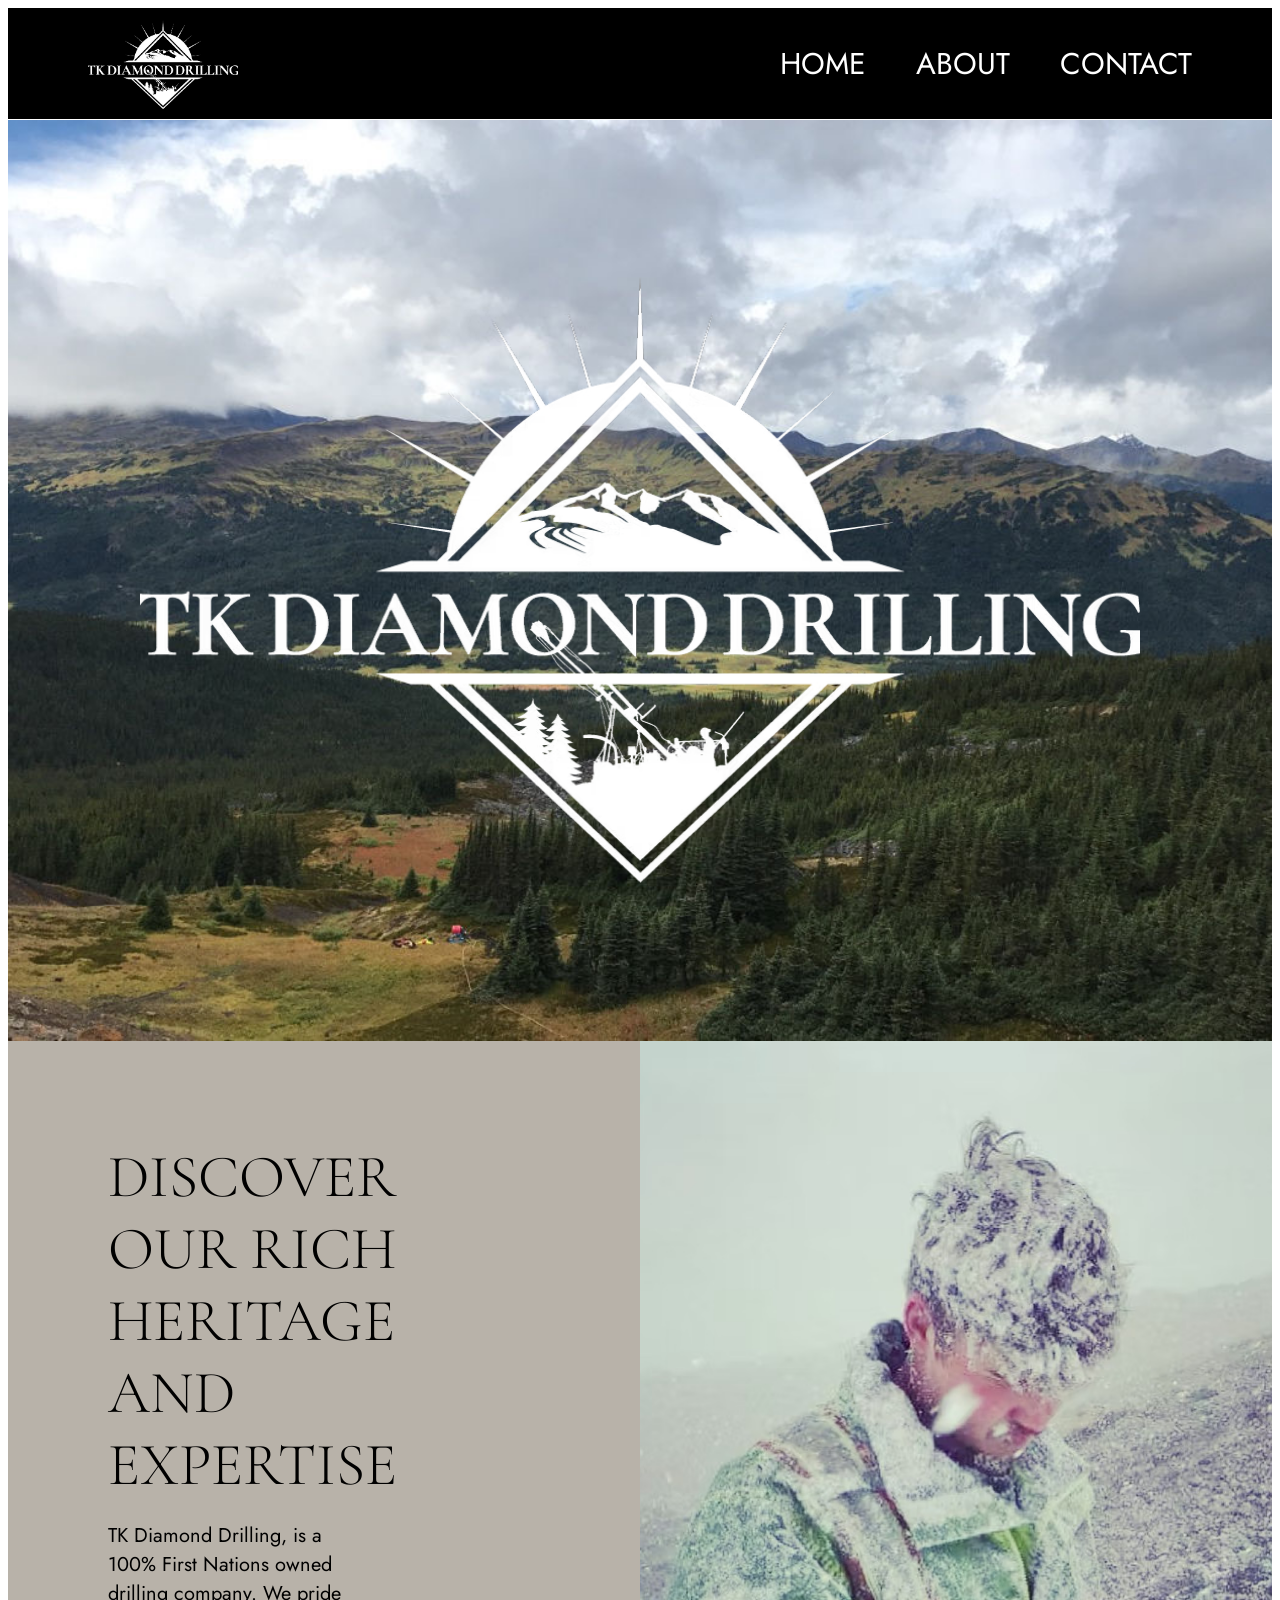
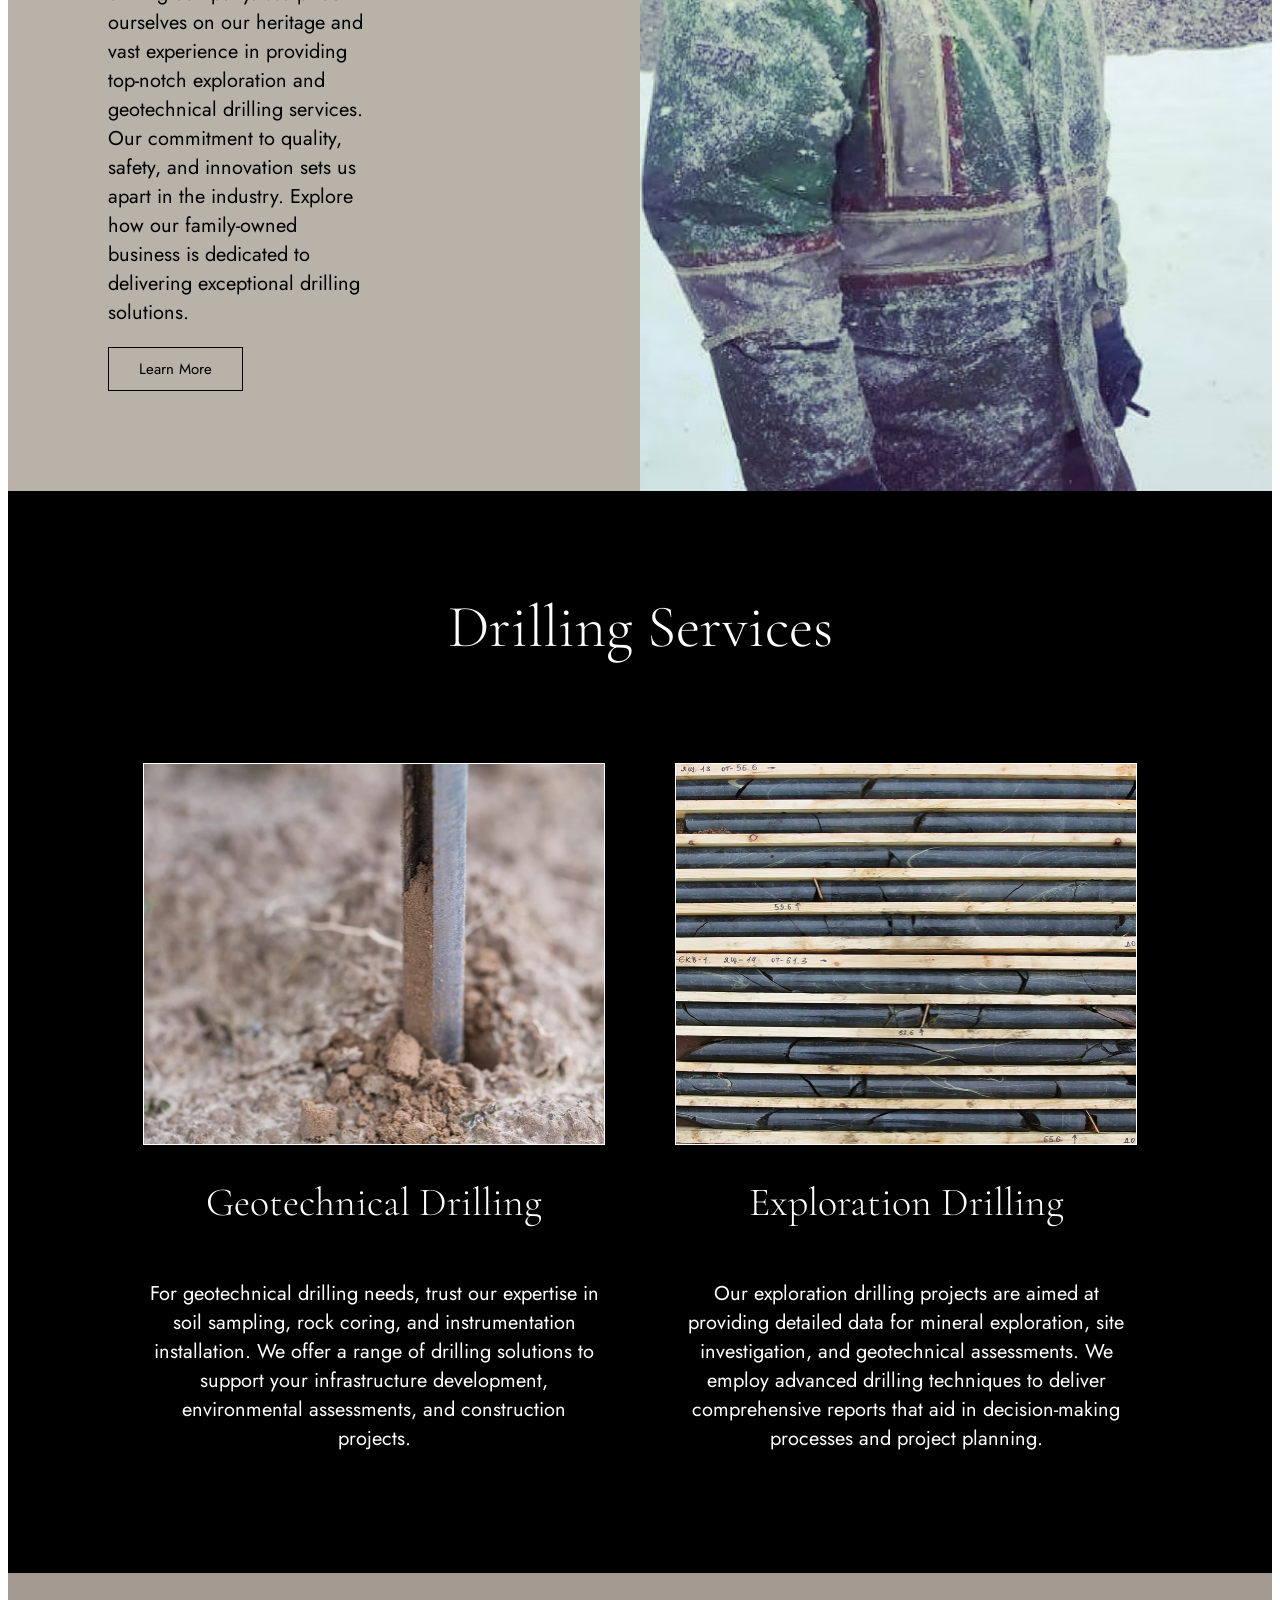
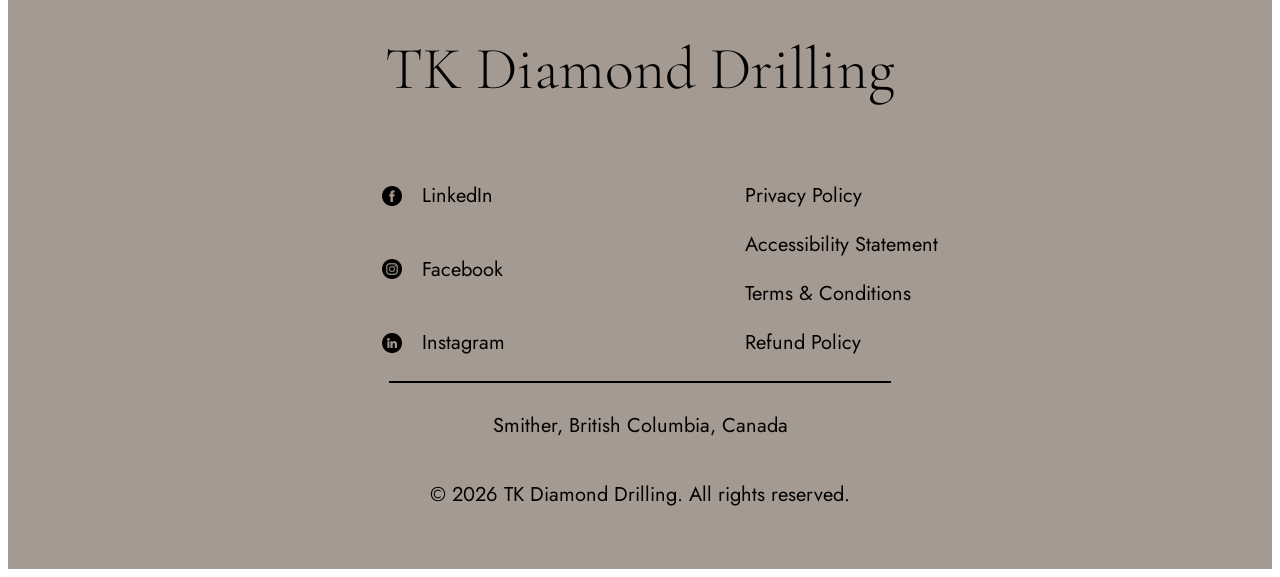
==== views/index.html @ 130ad06e "Initial Commit" ====
<!-- tkdiamonddrilling -->
<!DOCTYPE html>
<html>

    <head>
        <title>Home | TK Diamond Drilling</title>
        <link rel="stylesheet" href="../style.css">
    </head>

    <body class="index">

        <header>
            <img id="header-logo" src="../assets/photos/logo.avif" alt="logo">
            <nav>
                <ul id="site-pages">
                    <li><a href="index.html">HOME</a></li>
                    <li><a href="about.html">ABOUT</a></li>
                    <li><a href="contact.html">CONTACT</a></li>
                </ul>
            </nav>
        </header>

        <main>

            <section id="section1">
                <img id="forest" src="../assets/photos/forest.jpeg">
                <img id="logo" src="../assets/photos/logo.avif">
            </section>

            <section id="section2">
                <div id="section2-left">
                    <h3>DISCOVER <br> OUR RICH <br> HERITAGE <br> AND <br> EXPERTISE</h3>
                    <p>TK Diamond Drilling, is a 100% First Nations owned drilling company. We pride ourselves on our heritage and vast experience in providing top-notch exploration and geotechnical drilling services. Our commitment to quality, safety, and innovation sets us apart in the industry. Explore how our family-owned business is dedicated to delivering exceptional drilling solutions. </p>
                    <a href="/">Learn More</a>
                </div>
                <div id="section2-right">
                    <img id="Tyrel_in_snow" src="../assets/photos/Tyrel_in_snow.jpg">
                </div>
            </section>

            <section id="section3">
                <h1>Drilling Services</h1>
                <div id="services">
                    <div id="section3-left">
                        <img id="geotechnical" src="../assets/photos/geotechnical.jpg">
                        <h2>Geotechnical Drilling</h2>
                        <p>For geotechnical drilling needs, trust our expertise in soil sampling, rock coring, and instrumentation installation. We offer a range of drilling solutions to support your infrastructure development, environmental assessments, and construction projects.</p>
                    </div>
                    <div id="section3-right">
                        <img id="exploration" src="../assets/photos/exploration.jpg">
                        <h2>Exploration Drilling</h2>
                        <p>Our exploration drilling projects are aimed at providing detailed data for mineral exploration, site investigation, and geotechnical assessments. We employ advanced drilling techniques to deliver comprehensive reports that aid in decision-making processes and project planning.</p>
                    </div>
                </div>
            </section>

        </main>

        <footer>
            <h3>TK Diamond Drilling</h3>
            <div>
                <ul>
                    <li>
                        <img id="linkedin-icon" src="../assets/icons/facebook.png">
                        <a href="/">LinkedIn</a>
                    </li>
                    <li>
                        <img id="facebook-icon" src="../assets/icons/instagram.png">
                        <a href="/">Facebook</a>
                    </li>
                    <li>
                        <img id="instagram-icon" src="../assets/icons/linkedin.png">
                        <a href="/">Instagram</a>
                    </li>
                </ul>
                <ul>
                    <li><a href="/">Privacy Policy</a></li>
                    <li><a href="/">Accessibility Statement</a></li>
                    <li><a href="/">Terms & Conditions</a></li>
                    <li><a href="/">Refund Policy</a></li>
                </ul>
            </div>
            <hr>
            <p>Smither, British Columbia, Canada</p>
            <p>&copy 2026 TK Diamond Drilling. All rights reserved.<p>
        </footer>
    </body>
</html>
---- style.css ----
/* at-rule: fonts */
@font-face {
    font-family: "Cormorant Garamond";
    src: url("fonts/CormorantGaramond-VariableFont_wght.ttf") format("truetype");
    font-weight: 100 900;
    font-style: normal;
    font-display: swap;
}
@font-face {
    font-family: "Jost";
    src: url("fonts/Jost-VariableFont_wght.ttf") format("truetype");
    font-weight: 100 900;
    font-style: normal;
    font-display: swap;
}
/* ********** Header and Footer ********** */
/* Header */
header {
    background-color: black;
    width: 100%;
    height: auto;
    display: flex;
    flex-direction: row;
    justify-content: space-between;
    box-sizing: border-box;
    align-items: center;
    padding-left: 80px;
    padding-right: 80px;
    padding-top: 10px;
    padding-bottom: 10px;
    border-bottom: 1px solid white;
}
nav ul{
    display: flex;
    flex-direction: row;
    justify-content: space-between;
    gap: 50px;
    list-style: none;
}
nav ul a{
    font-family: Jost, serif;
    font-size: 30px;
    color: white;
    text-decoration: none;
}
header img {
    width: 150px;
    height: auto;
}

/* Footer */
footer {
    color: black;
    background-color: rgb(165,154,145);
    display: flex;
    flex-direction: column;
    align-items: center;
}
footer h3 {
    font-family: "Cormorant Garamond", serif;
    font-size: 60px;
    font-weight: lighter;
    margin: 5;
}
footer div {
    display: flex;
    flex-direction: row;
    gap: 200px;
    font-family: Jost, serif;
}
footer div ul {
    list-style: none;
    display: flex;
    flex-direction: column;
    justify-content: space-between;
    gap: 20px;
}
footer div ul li {
    display: flex;
    flex-direction: row;
    gap: 20px;
    align-items: center;
}
footer img {
    width: 20px;
    height: auto;
}
footer a {
    text-decoration: none;
    color: inherit;
    font-size: 20px;
}
footer hr {
    width: 500px;
    border: 0.5px solid black;
}
footer p {
    font-family: Jost, serif;
    font-size: 20px;
    font-weight: light;
}

/* ********** Index ********** */
/* Section 1 */
.index #section1 {
    width: 100%;
    height: auto;
    position: relative;
}
.index #forest {
    width: 100%;
    height: auto;
    display: block;
}
.index #logo {
    width: 1000px;
    position: absolute;
    top: 50%;
    left: 50%;
    transform: translate(-50%, -50%);
}

/* Section 2 */
.index #section2 {
    width: 100%;
    height: auto;
    display: flex;
    flex-direction: row;
}
.index #section2 div{
    width: 50%;
    height: auto;
}
.index #section2-left {
    color: black;
    background-color: rgb(184,178,169);
    display: flex;
    flex-direction: column;
    justify-content: center;
    padding: 100px;
    box-sizing: border-box;
}
.index #section2-left h3 {
    font-family: "Cormorant Garamond", serif;
    font-size: 60px;
    font-weight: lighter;
    margin: 0;
}
.index #section2-left p {
    width: 60%;
    font-family: Jost, serif;
    font-size: 20px;
    font-weight: light;
}
.index #section2-left a {
    width: fit-content;
    height: auto;
    font-family: Jost, serif;
    font-size: 15px;
    font-weight: light;
    text-decoration: none;
    color: inherit;
    border: 1px solid black;
    padding-left: 30px;
    padding-right: 30px;
    padding-top: 10px;
    padding-bottom: 10px;
}
.index #section2-right img {
    width: 100%;
    height: 100%;
    object-fit: cover;
}

/* Section 3 */
.index #section3 {
    width: 100%;
    height: auto;
    display: flex;
    flex-direction: column;
    align-items: center;
    color: white;
    background-color: black;
    padding: 50px;
    box-sizing: border-box;
}
.index #services {
    width: 100%;
    height: auto;
    display: flex;
    flex-direction: row;
    padding: 50px;
    box-sizing: border-box;
}
.index #services div {
    width: 50%;
    height: auto;
    display: flex;
    flex-direction: column;
    align-items: center;
}
.index #services div img {
    width: 460px;
    height: 380px;
    border: 1px solid white;
}
.index #section3 h1 {
    font-family: "Cormorant Garamond", serif;
    font-size: 60px;
    font-weight: lighter;
}
.index #section3 h2 {
    font-family: "Cormorant Garamond", serif;
    font-size: 40px;
    font-weight: lighter;
}
.index #services div p {
    font-family: Jost, serif;
    font-size: 20px;
    font-weight: light;
    width: 460px;
    height: auto;
    text-align: center;
}

/* ********** About ********** */

/* Main */
.about main{
    color: white;
    background-color: black;
    display: flex;
    flex-direction: column;
    align-items: center;
    gap: 100px;
    box-sizing: border-box;
    padding-top: 100px;
    padding-bottom: 100px;
}

/* Section 1 */
.about #section1 {
    display: flex;
    flex-direction: column;
    align-items: center;
}
.about #section1 h1 {
    font-family: "Cormorant Garamond", serif;
    font-size: 60px;
    font-weight: lighter;

}
.about #lake {
    width: 1300px;
    height: auto;
}

/* Section 2 */
.about #section2 {
    width: 630px;
    height: auto;
    display: flex;
    flex-direction: column;
    text-align: center;
}
.about #section2 h2 {
    margin: 0;
    font-family: "Cormorant Garamond", serif;
    font-size: 40px;
    font-weight: lighter;
}
.about #section2 hr {
    width: 30px;
    border: 1.5px solid white;
}
.about #section2 p {
    font-family: Jost, serif;
    font-size: 20px;
    font-weight: light;
}

/* Section 3 */
.about #section3 {
    display: flex;
    flex-direction: column;
    align-items: center;
    text-align: center;
}
.about h2 {
    margin: 0;
    font-family: "Cormorant Garamond", serif;
    font-size: 40px;
    font-weight: lighter;
}
.about #section3 hr {
    width: 30px;
    border: 1.5px solid white;
}
.about figcaption {
    font-family: Jost;
    font-size: 30px;
    font-weight: 300;
}
.about #section3 figure img {
    width: 400px;
    height: auto;
    margin: 30px;
}
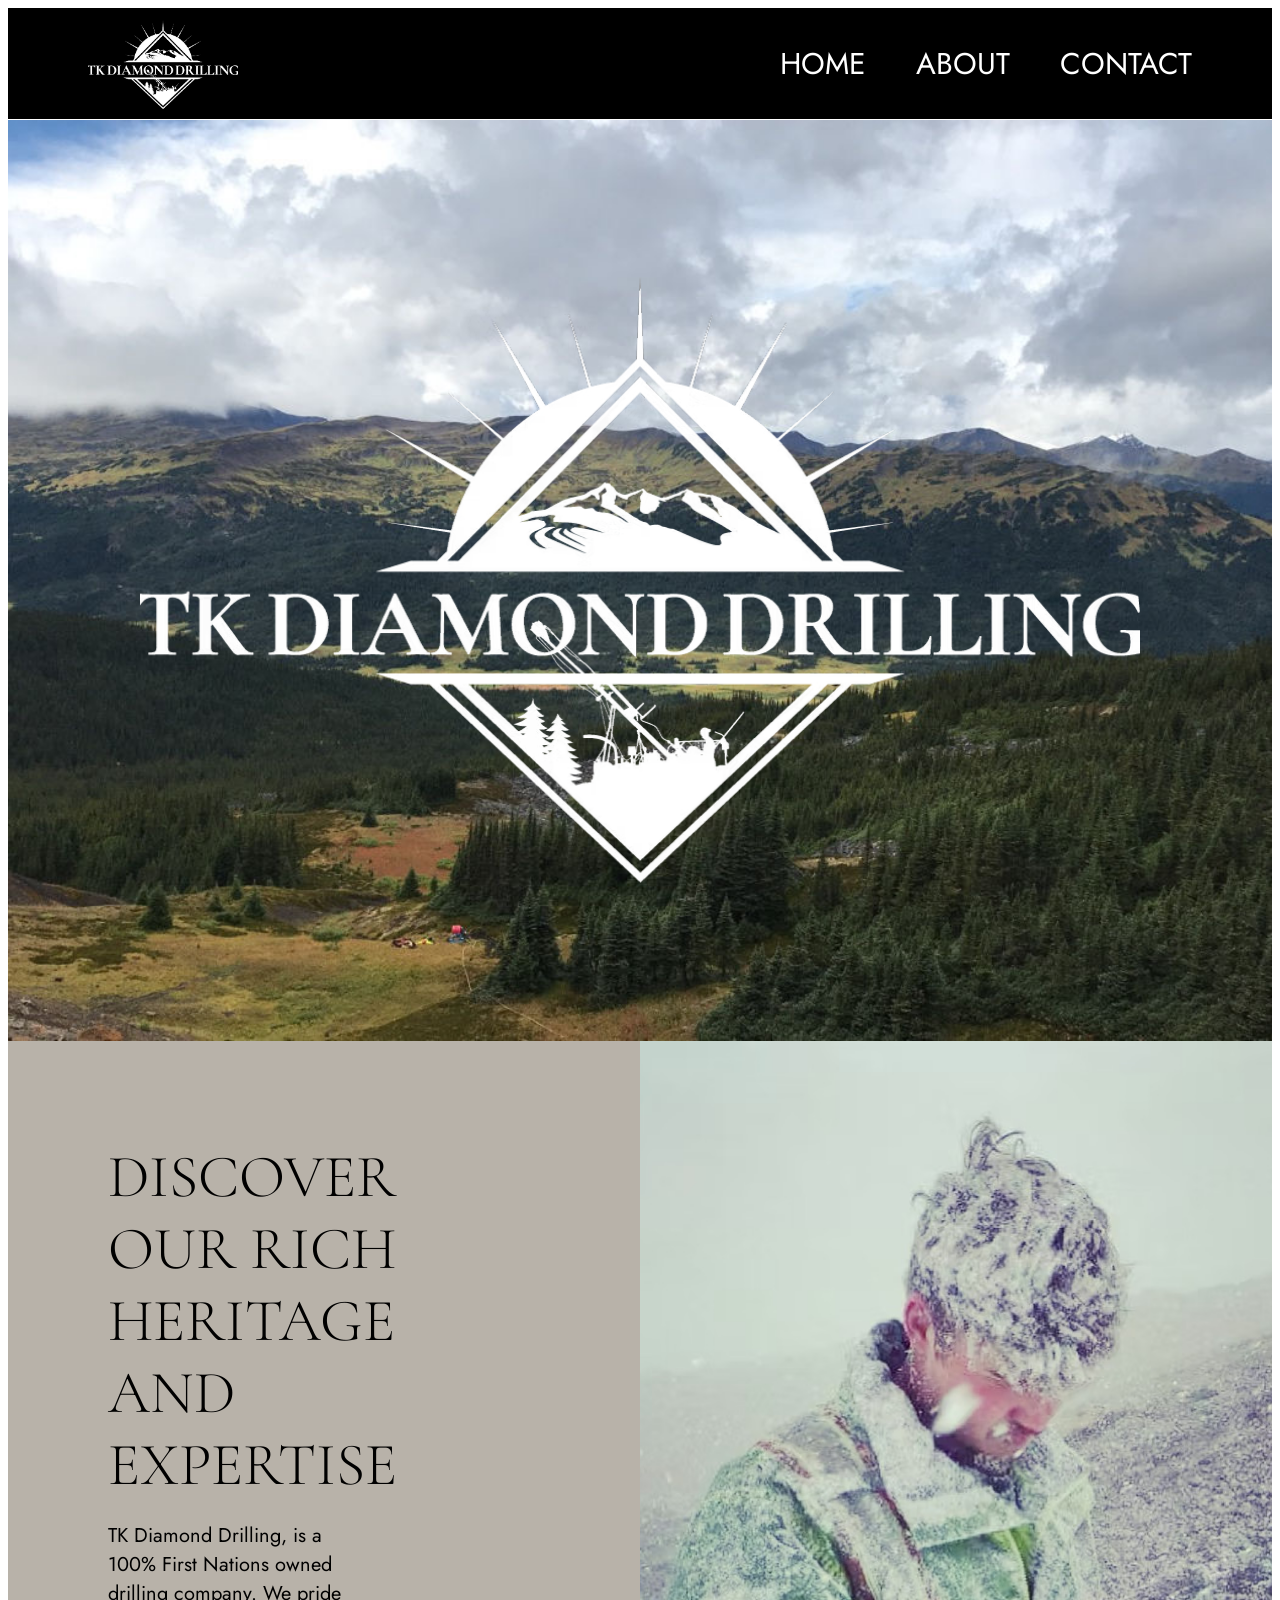
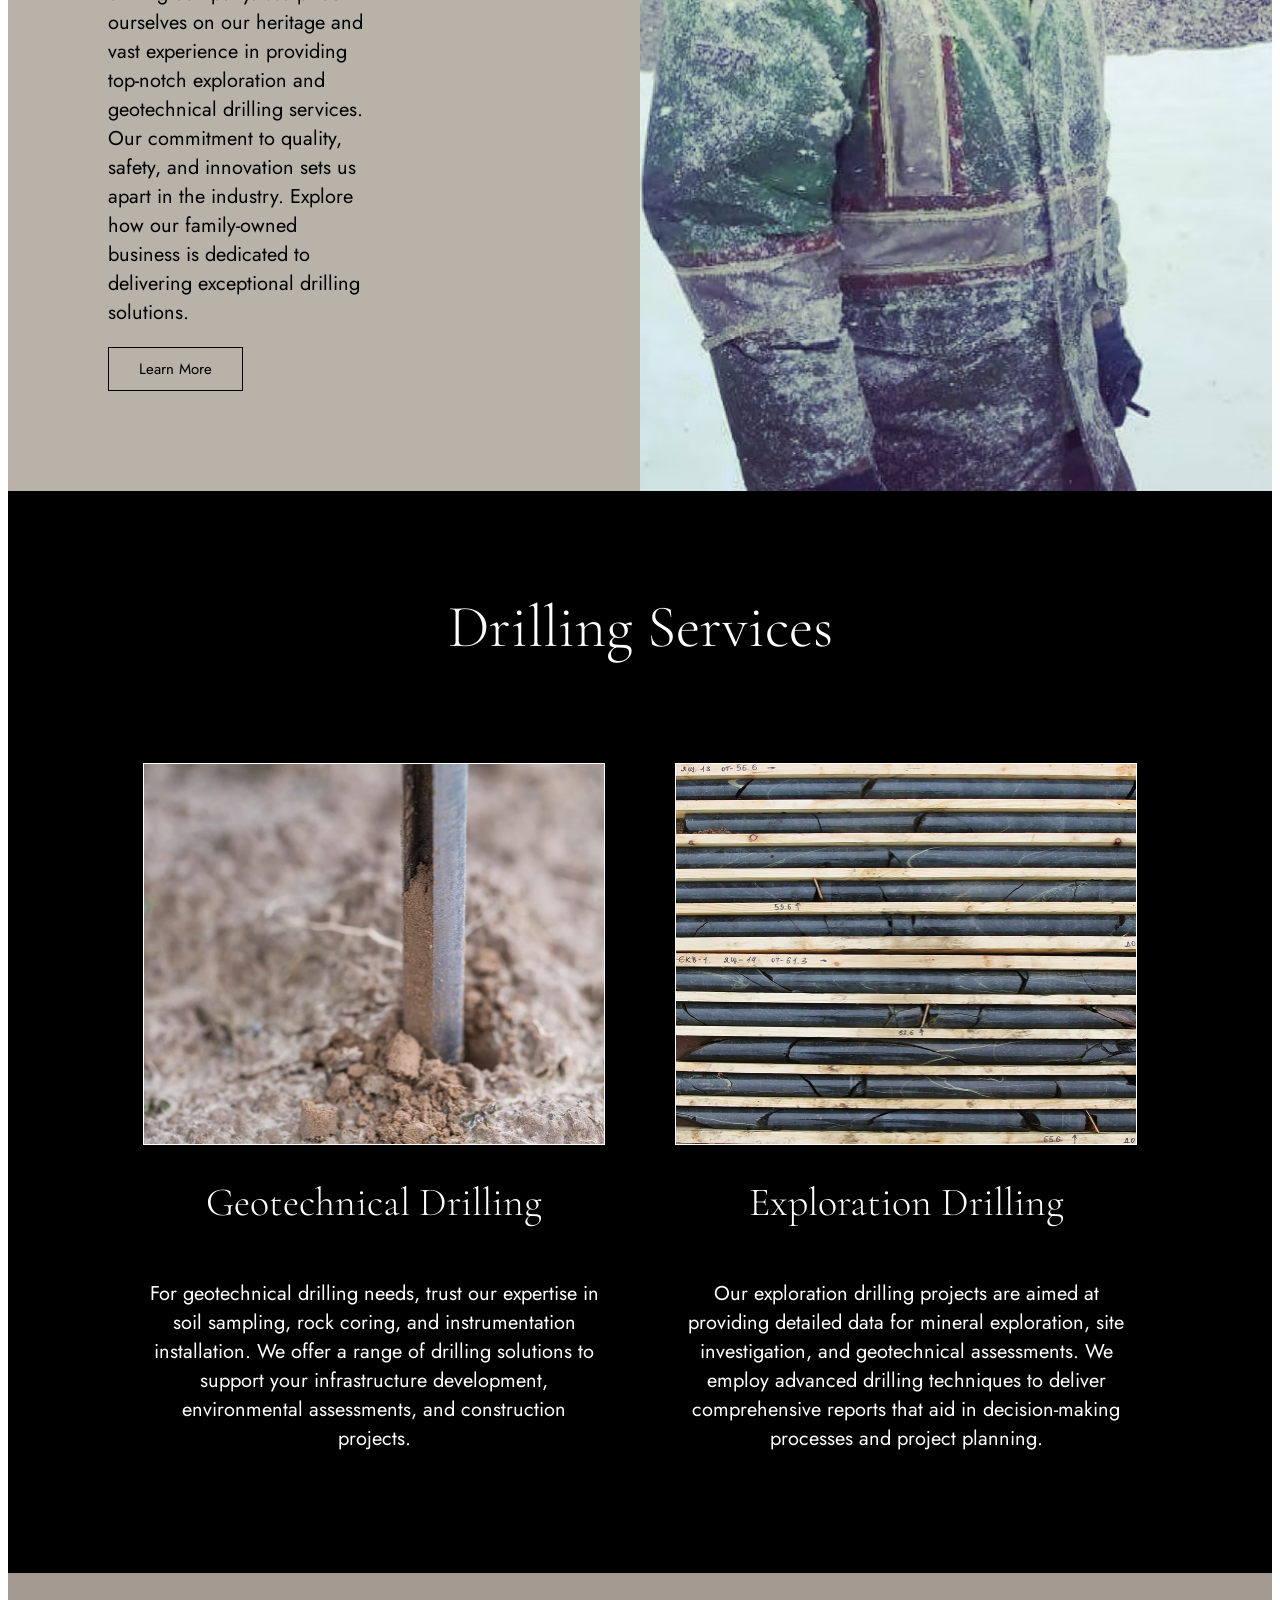
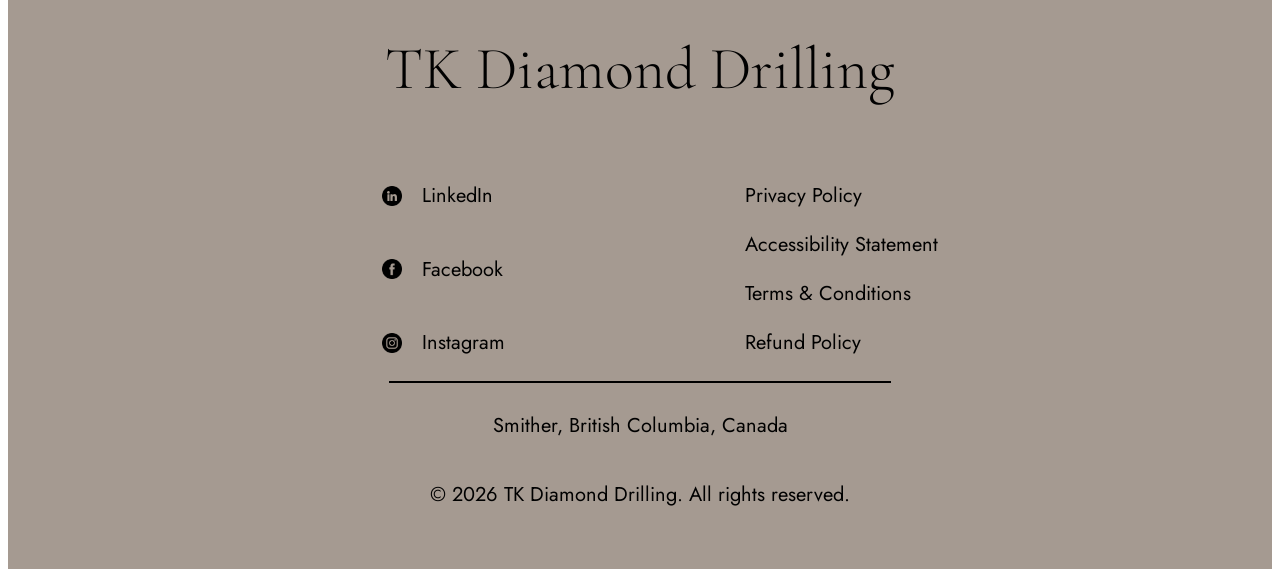
==== commit 146938fc: "Adding contact page" ====
--- a/views/index.html
+++ b/views/index.html
@@ -19,7 +19,7 @@
                 </ul>
             </nav>
         </header>
-
+        <!-- ---------------------------------------- -->
         <main>
 
             <section id="section1">
@@ -55,21 +55,21 @@
             </section>
 
         </main>
-
+        <!-- ---------------------------------------- -->
         <footer>
             <h3>TK Diamond Drilling</h3>
             <div>
                 <ul>
                     <li>
-                        <img id="linkedin-icon" src="../assets/icons/facebook.png">
+                        <img id="linkedin-icon" src="../assets/icons/linkedin.png">
                         <a href="/">LinkedIn</a>
                     </li>
                     <li>
-                        <img id="facebook-icon" src="../assets/icons/instagram.png">
+                        <img id="facebook-icon" src="../assets/icons/facebook.png">
                         <a href="/">Facebook</a>
                     </li>
                     <li>
-                        <img id="instagram-icon" src="../assets/icons/linkedin.png">
+                        <img id="instagram-icon" src="../assets/icons/instagram.png">
                         <a href="/">Instagram</a>
                     </li>
                 </ul>
--- a/style.css
+++ b/style.css
@@ -248,7 +248,6 @@
     font-family: "Cormorant Garamond", serif;
     font-size: 60px;
     font-weight: lighter;
-
 }
 .about #lake {
     width: 1300px;
@@ -307,3 +306,91 @@
     margin: 30px;
 }
 
+/* ********** Contact ********** */
+.contact main{
+    background-color: black;
+    color: white;
+}
+.contact #section1 {
+    display: flex;
+    flex-direction: column;
+    align-items: center;
+    padding: 5%;
+}
+.contact h1 {
+    font-family: "Cormorant Garamond", serif;
+    font-size: 60px;
+    font-weight: lighter;
+}
+.contact #form-area {
+    background-color: rgb(51, 51, 51);
+    width: 90%;
+    height: 90%;
+    display: flex;
+    flex-direction: column;
+    align-items: center;
+}
+.contact #form-area h2 {
+    font-family: "Cormorant Garamond", serif;
+    font-size: 40px;
+    font-weight: lighter;
+}
+.contact #contact-form {
+    width: 100%;
+    height: auto;
+    display: flex;
+    flex-direction: column;
+    align-items: center;
+    justify-content: center;
+    font-family: Jost, serif;
+    font-size: 20px;
+    box-sizing: border-box;
+    padding: 50px;
+    gap: 30px;
+}
+.contact #contact-form #row1{
+    width: 90%;
+    height: auto;
+    display: flex;
+    flex-direction: row;
+    justify-content: space-between;
+    align-items: center;
+    gap: 50px;
+}
+.contact #contact-form #row2{
+    width: 90%;
+    display: flex;
+    flex-direction: column;
+}
+.contact #contact-form #row1 div {
+    width: 100%;
+    height: auto;
+    display: flex;
+    flex-direction: column;
+    align-items: left;
+}
+.contact #contact-form #row2 div {
+    display: flex;
+    flex-direction: column;
+}
+.contact #contact-form input, textarea{
+    border: 1px solid white;
+    background-color: black;
+}
+.contact #contact-form input {
+    width: 100%;
+    height: 30px;
+    padding: 5px;
+    padding-left: 10px;
+    color: white;
+    font-family: Jost, serif;
+    font-size: 20px;
+}
+.contact #contact-form textarea {
+    width: 100%;
+    height: 200px;
+    color: white;
+    font-family: Jost, serif;
+    font-size: 20px;
+    padding: 20px;
+}
